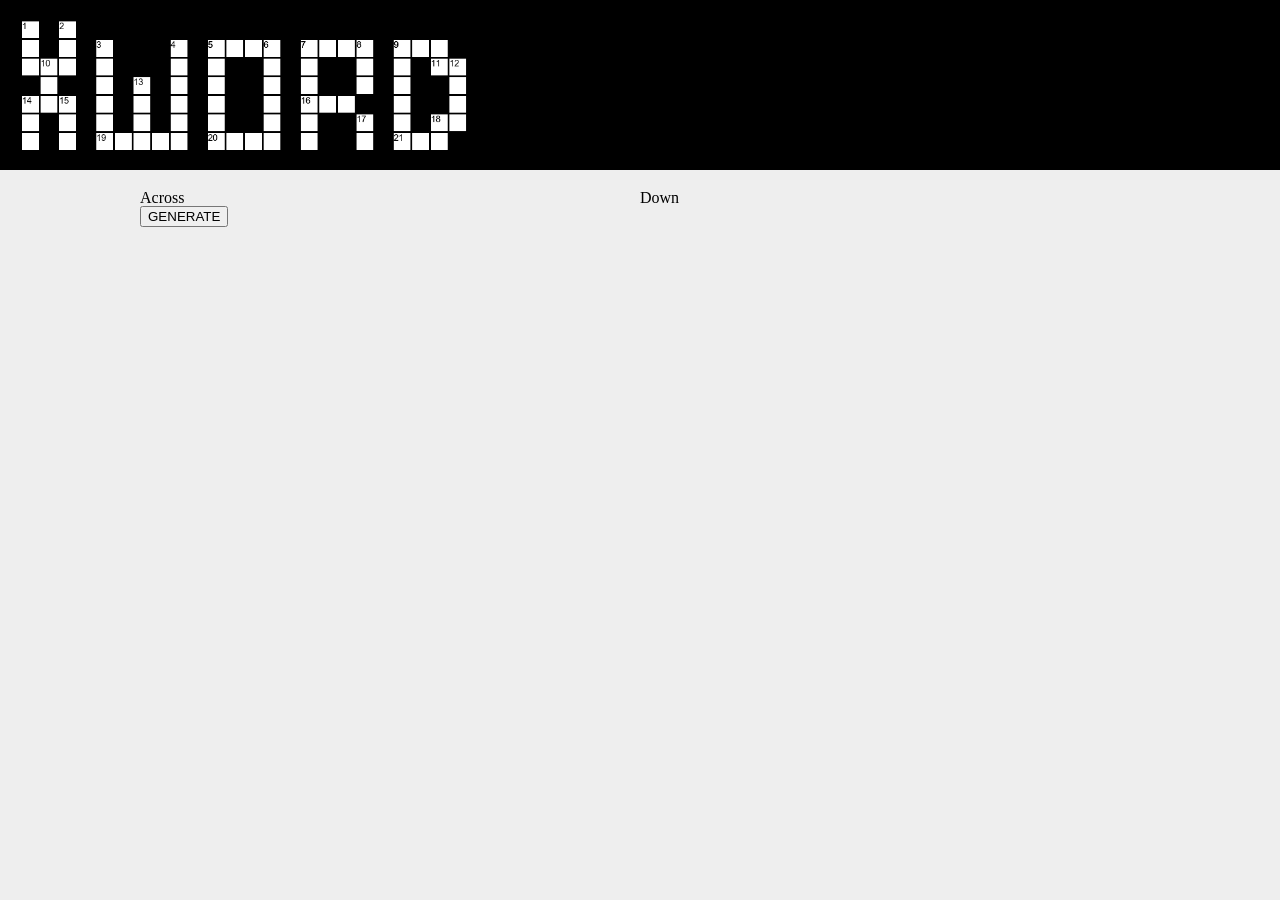
==== index.html @ d850932d "Renamed start page" ====
<html>

<head>
    <link rel="stylesheet" href="css/xword.css" />
    <script data-main="scripts/main" src="http://requirejs.org/docs/release/2.1.15/minified/require.js"></script>
</head>

<body>
    <div id="title-bar">
        <img src="pictures/download.png"></img>
    </div>
    <div id="main">
        <div id="across-clues">
            <h3>Across</h3>
            <ol></ol>
        </div>
        <div id="xword2">
        </div>
        <div id="across-clues-beneath">
            <h3>Across</h3>
            <ol></ol>
        </div>
        <div id="down-clues">
            <h3>Down</h3>
            <ol></ol>
        </div>
        <button name="generate" id="generate">GENERATE</button>
        <div id="url"></div>
    </div>
</body>

</html>
---- css/xword.css ----
/* http://meyerweb.com/eric/tools/css/reset/ 
   v2.0 | 20110126
   License: none (public domain)
*/

html,
body,
div,
span,
applet,
object,
iframe,
h1,
h2,
h3,
h4,
h5,
h6,
p,
blockquote,
pre,
a,
abbr,
acronym,
address,
big,
cite,
code,
del,
dfn,
em,
img,
ins,
kbd,
q,
s,
samp,
small,
strike,
strong,
sub,
sup,
tt,
var,
b,
u,
i,
center,
dl,
dt,
dd,
ol,
ul,
li,
fieldset,
form,
label,
legend,
table,
caption,
tbody,
tfoot,
thead,
tr,
th,
td,
article,
aside,
canvas,
details,
embed,
figure,
figcaption,
footer,
header,
hgroup,
menu,
nav,
output,
ruby,
section,
summary,
time,
mark,
audio,
video {
    margin: 0;
    padding: 0;
    border: 0;
    font-size: 100%;
    font: inherit;
    vertical-align: baseline;
}
/* HTML5 display-role reset for older browsers */

article,
aside,
details,
figcaption,
figure,
footer,
header,
hgroup,
menu,
nav,
section {
    display: block;
}
body {
    line-height: 1;
}
ol,
ul {
    list-style: none;
}
blockquote,
q {
    quotes: none;
}
blockquote:before,
blockquote:after,
q:before,
q:after {
    content: '';
    content: none;
}
table {
    border-collapse: collapse;
    border-spacing: 0;
}
/*end css reset*/

body {
    background-color: #EEEEEE;
}
#title-bar {
    width: 100%;
    background-color: black;
    background-repeat: no-repeat;
    padding: 10px;
}
#title-bar img {
    height: 150px;
}
#main {
    margin-left: auto;
    margin-right: auto;
    display: table;
    padding: 20px;
}
#generate {
    display: block;
}
#across-clues,
#xword2,
#down-clues {
    display: inline-block;
    vertical-align: top;
}
#across-clues,
#across-clues-beneath,
#down-clues {
    width: 500px;
}
#across-clues-beneath {
    display: none;
}
@media(max-width:1750px){

#across-clues {
    display: none;
}
#across-clues-beneath {
    display: inline-block;
}
#xword2 {
    display: block;
}
}
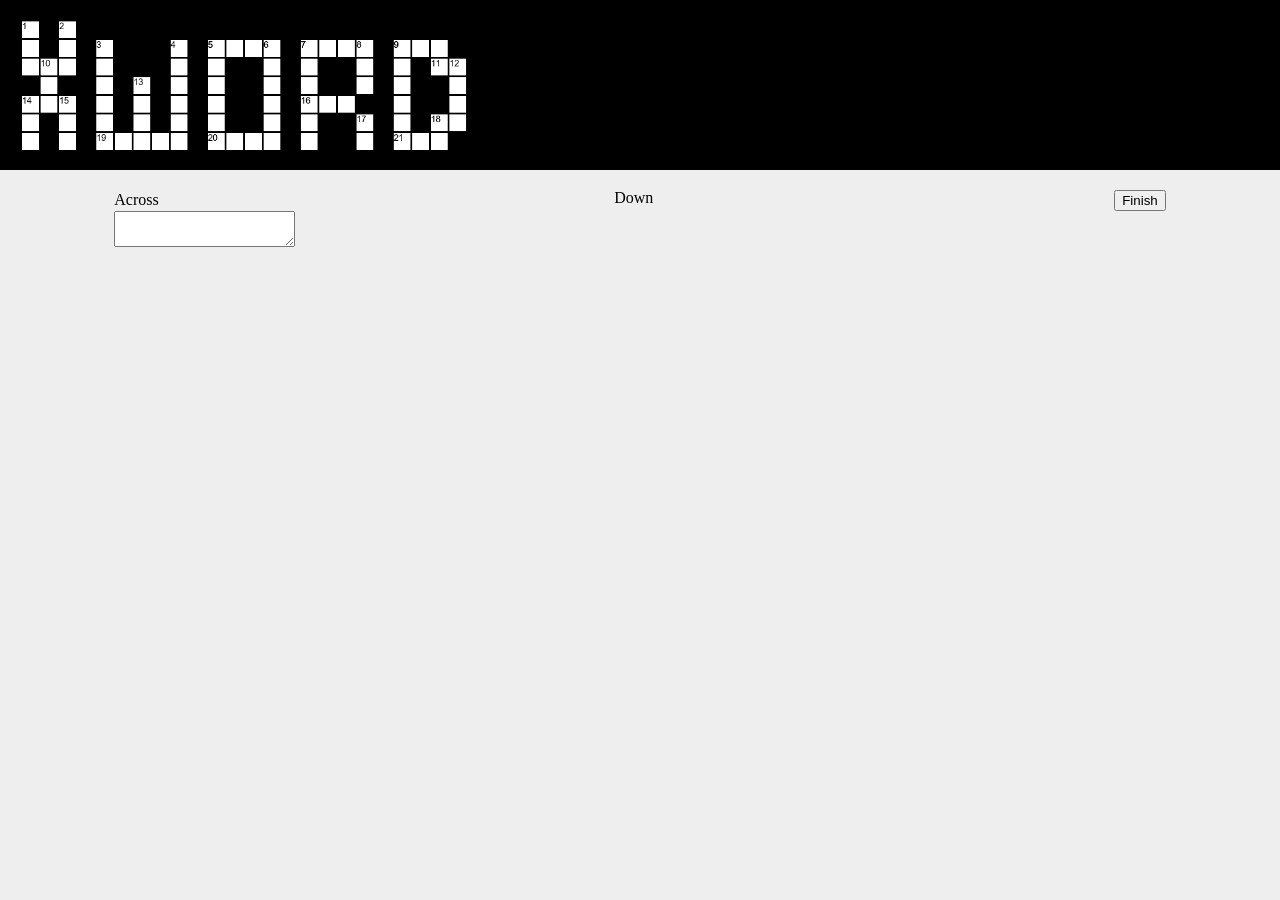
==== commit f0bf8cf6: "Fixes line numbering and changes the way clues are entered" ====
--- a/index.html
+++ b/index.html
@@ -24,9 +24,15 @@
             <h3>Down</h3>
             <ol></ol>
         </div>
-        <button name="generate" id="generate">GENERATE</button>
+        <button name="finish" id="finish">Finish</button>
         <div id="url"></div>
-    </div>
+        <textarea id="url-text"></textarea>
+        <div id="clue-entry">
+            Enter Clues
+            <div id="clue-entry-across">Across:</div>
+            <div id="clue-entry-down">Down:</div>
+            <button name="generate" id="generate">Generate</button>
+        </div>
 </body>
 
 </html>
--- a/css/xword.css
+++ b/css/xword.css
@@ -165,6 +165,16 @@
 #across-clues-beneath {
     display: none;
 }
+#clue-entry {
+    display: none;
+}
+#clue-entry.modal {
+    display: block;
+    position:fixed;
+    top:50%;
+    left:50%;
+    background-color: #EEEEEE;
+}
 @media(max-width:1750px){
 
 #across-clues {
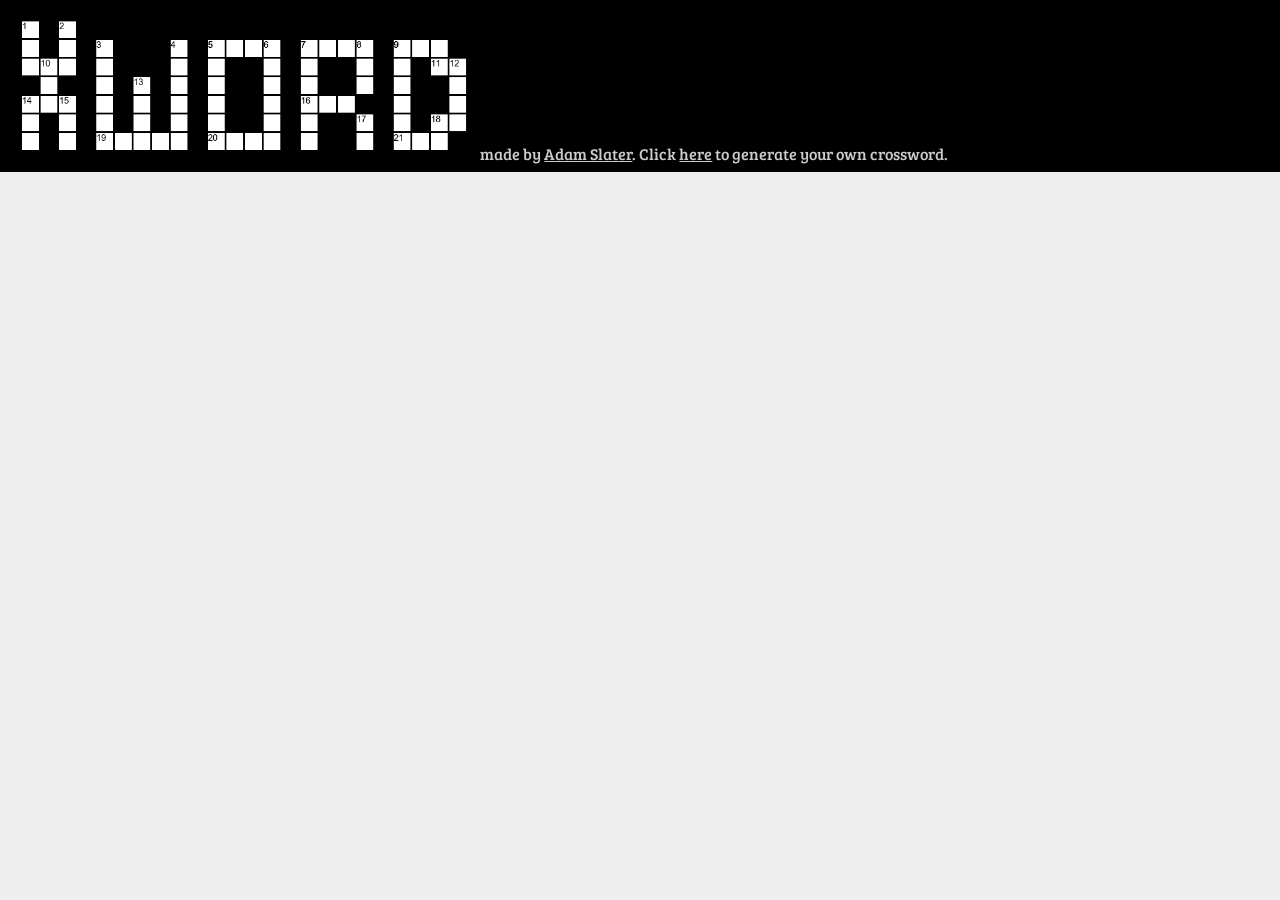
==== commit d18ab478: "numerous changes to css" ====
--- a/index.html
+++ b/index.html
@@ -3,36 +3,41 @@
 <head>
     <link rel="stylesheet" href="css/xword.css" />
     <script data-main="scripts/main" src="http://requirejs.org/docs/release/2.1.15/minified/require.js"></script>
+    <link href="http://fonts.googleapis.com/css?family=Bree+Serif" rel="stylesheet" type="text/css">
 </head>
 
 <body>
     <div id="title-bar">
         <img src="pictures/download.png"></img>
+        made by <a href="http://www.adam-slater.com">Adam Slater</a>.
+        Click <a href="http://www.adam-slater.com/Xword/">here</a> to generate your own crossword. 
     </div>
     <div id="main">
-        <div id="across-clues">
+        
+        <button name="finish" id="finish">Finish</button>
+        <div id="url"></div>
+        <input type="text" id="url-text"></textarea>
+        <div id="across-clues"  class="clue">
             <h3>Across</h3>
             <ol></ol>
         </div>
         <div id="xword2">
         </div>
-        <div id="across-clues-beneath">
+        <div id="across-clues-beneath" class="clue">
             <h3>Across</h3>
             <ol></ol>
         </div>
-        <div id="down-clues">
+        <div id="down-clues"  class="clue">
             <h3>Down</h3>
             <ol></ol>
         </div>
-        <button name="finish" id="finish">Finish</button>
-        <div id="url"></div>
-        <textarea id="url-text"></textarea>
         <div id="clue-entry">
-            Enter Clues
+            <div id="enter-clues">Enter Clues</div>
             <div id="clue-entry-across">Across:</div>
             <div id="clue-entry-down">Down:</div>
             <button name="generate" id="generate">Generate</button>
         </div>
+    <div id="dim-background"></div>
 </body>
 
 </html>
--- a/css/xword.css
+++ b/css/xword.css
@@ -132,12 +132,20 @@
 
 body {
     background-color: #EEEEEE;
+    font-family: bree serif, arial!important;
 }
 #title-bar {
     width: 100%;
     background-color: black;
     background-repeat: no-repeat;
     padding: 10px;
+    color: #CCCCCC;
+}
+#title-bar a {
+    color: #CCCCCC;
+}
+#title-bar a:hover {
+    color: #EEEEEE;
 }
 #title-bar img {
     height: 150px;
@@ -147,6 +155,7 @@
     margin-right: auto;
     display: table;
     padding: 20px;
+    font-family: bree serif, arial!important;
 }
 #generate {
     display: block;
@@ -160,20 +169,69 @@
 #across-clues,
 #across-clues-beneath,
 #down-clues {
+    border-top: 3px solid #CCCCCC;
+    background-color: #ffffff;
+    width: 44%;
+    padding: 1%;
+    margin: 2%;
+}
+.clue {
+    display: none !important;
+}
+#across-clues-beneath {
+    display: none;
+}
+#finish {
+    display: none;
+}
+#finish,
+#generate {
+    margin: 0 auto;
+    background-color: #CCCCCC;
+    border: none;
+    width: 300px;
+    font-size: 30px;
+    font-family: Bree serif;
+}
+#url-text {
+    display: none;
+}
+#clue-entry {
+    display: none;
+}
+.modal + #dim-background {
+    position: fixed;
+    top: 0%;
+    left: 0%;
+    height: 100%;
+    width: 100%;
+    background-color: #000000;
+    opacity: 0.6;
+    z-index: 50;
+}
+#clue-entry.modal {
+    z-index: 100;
+    padding: 10px;
+    display: block;
+    position: fixed;
+    top: 50%;
+    left: 50%;
+    -webkit-transform: translate(-50%, -50%);
+    transform: translate(-50%, -50%);
+    background-color: #EEEEEE;
+}
+#clue-entry-across,
+#clue-entry-down {
+    display: inline-block;
     width: 500px;
 }
-#across-clues-beneath {
-    display: none;
-}
-#clue-entry {
-    display: none;
-}
-#clue-entry.modal {
-    display: block;
-    position:fixed;
-    top:50%;
-    left:50%;
-    background-color: #EEEEEE;
+#clue-entry-across div,
+#clue-entry-down div {
+    margin: 10px 0;
+}
+#clue-entry-across input,
+#clue-entry-down input {
+    float: right;
 }
 @media(max-width:1750px){
 
@@ -185,5 +243,10 @@
 }
 #xword2 {
     display: block;
+    padding: 10px;
+}
+.kineticjs-content {
+    display: block!important;
+    margin: 0 auto;
 }
 }
